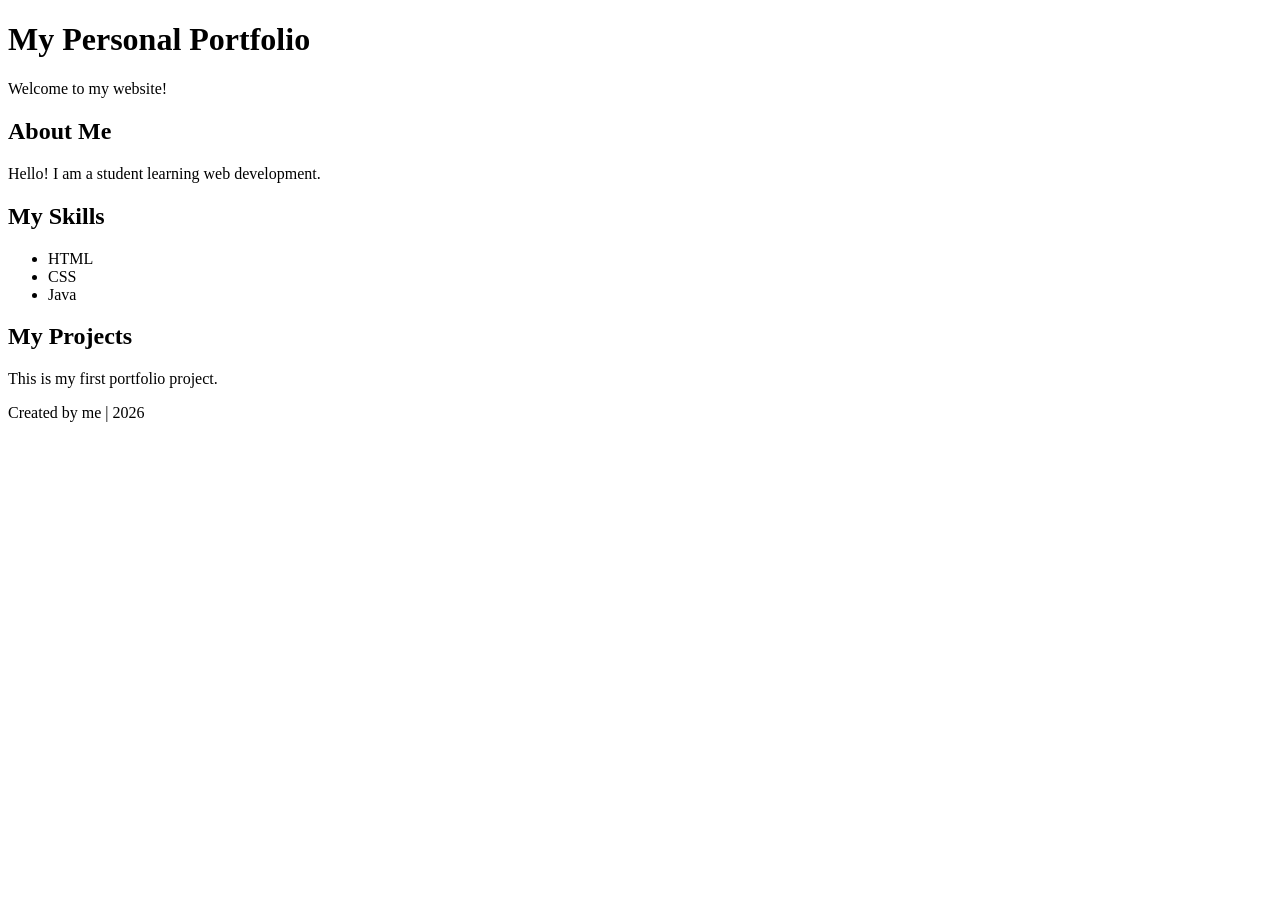
==== index.html @ c15814e8 "Initial commit" ====
<!DOCTYPE html>
<html lang="en">

<head>
    <meta charset="UTF-8">
    <meta name="viewport" content="width=device-width, initial-scale=1.0">
    <title>My Portfolio</title>
</head>

<body>

    <header>
        <h1>My Personal Portfolio</h1>
        <p>Welcome to my website!</p>
    </header>

    <main>
        <section>
            <h2>About Me</h2>
            <p>Hello! I am a student learning web development.</p>
        </section>

        <section>
            <h2>My Skills</h2>
            <ul>
                <li>HTML</li>
                <li>CSS</li>
                <li>Java</li>
            </ul>
        </section>

        <section>
            <h2>My Projects</h2>
            <p>This is my first portfolio project.</p>
        </section>
    </main>

    <footer>
<p>Created by me | 2026</p>
    </footer>

</body>
</html>
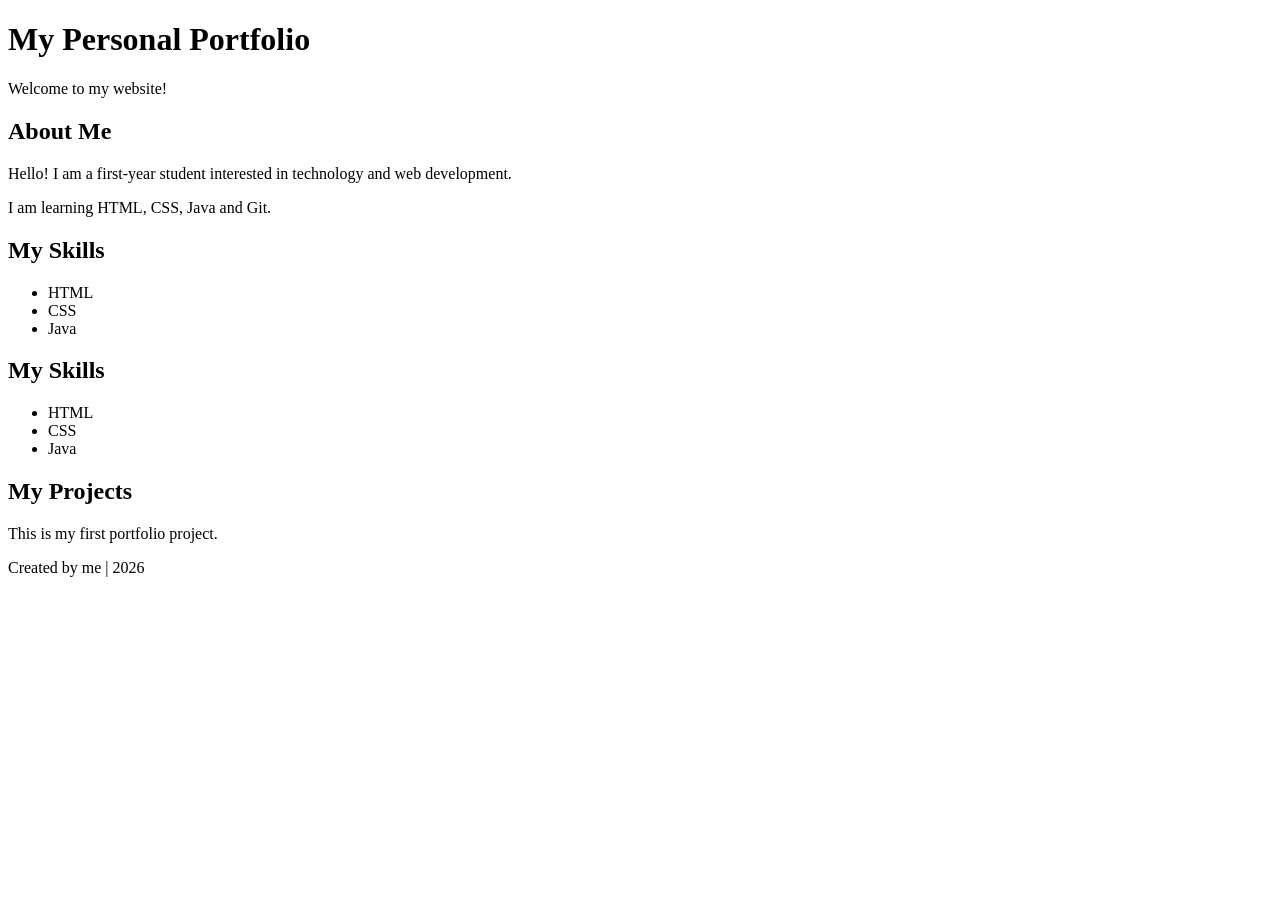
==== commit 293e9584: "added about section" ====
--- a/index.html
+++ b/index.html
@@ -15,9 +15,25 @@
     </header>
 
     <main>
-        <section>
-            <h2>About Me</h2>
-            <p>Hello! I am a student learning web development.</p>
+        <section id="about">
+    <h2>About Me</h2>
+
+    <p>
+        Hello! I am a first-year student
+        interested in technology and web development.
+    </p>
+
+    <p>
+        I am learning HTML, CSS, Java and Git.
+    </p>
+</section>
+        <section id="skills">
+            <h2>My Skills</h2>
+            <ul>
+                <li>HTML</li>
+                <li>CSS</li>
+                <li>Java</li>
+            </ul>
         </section>
 
         <section>
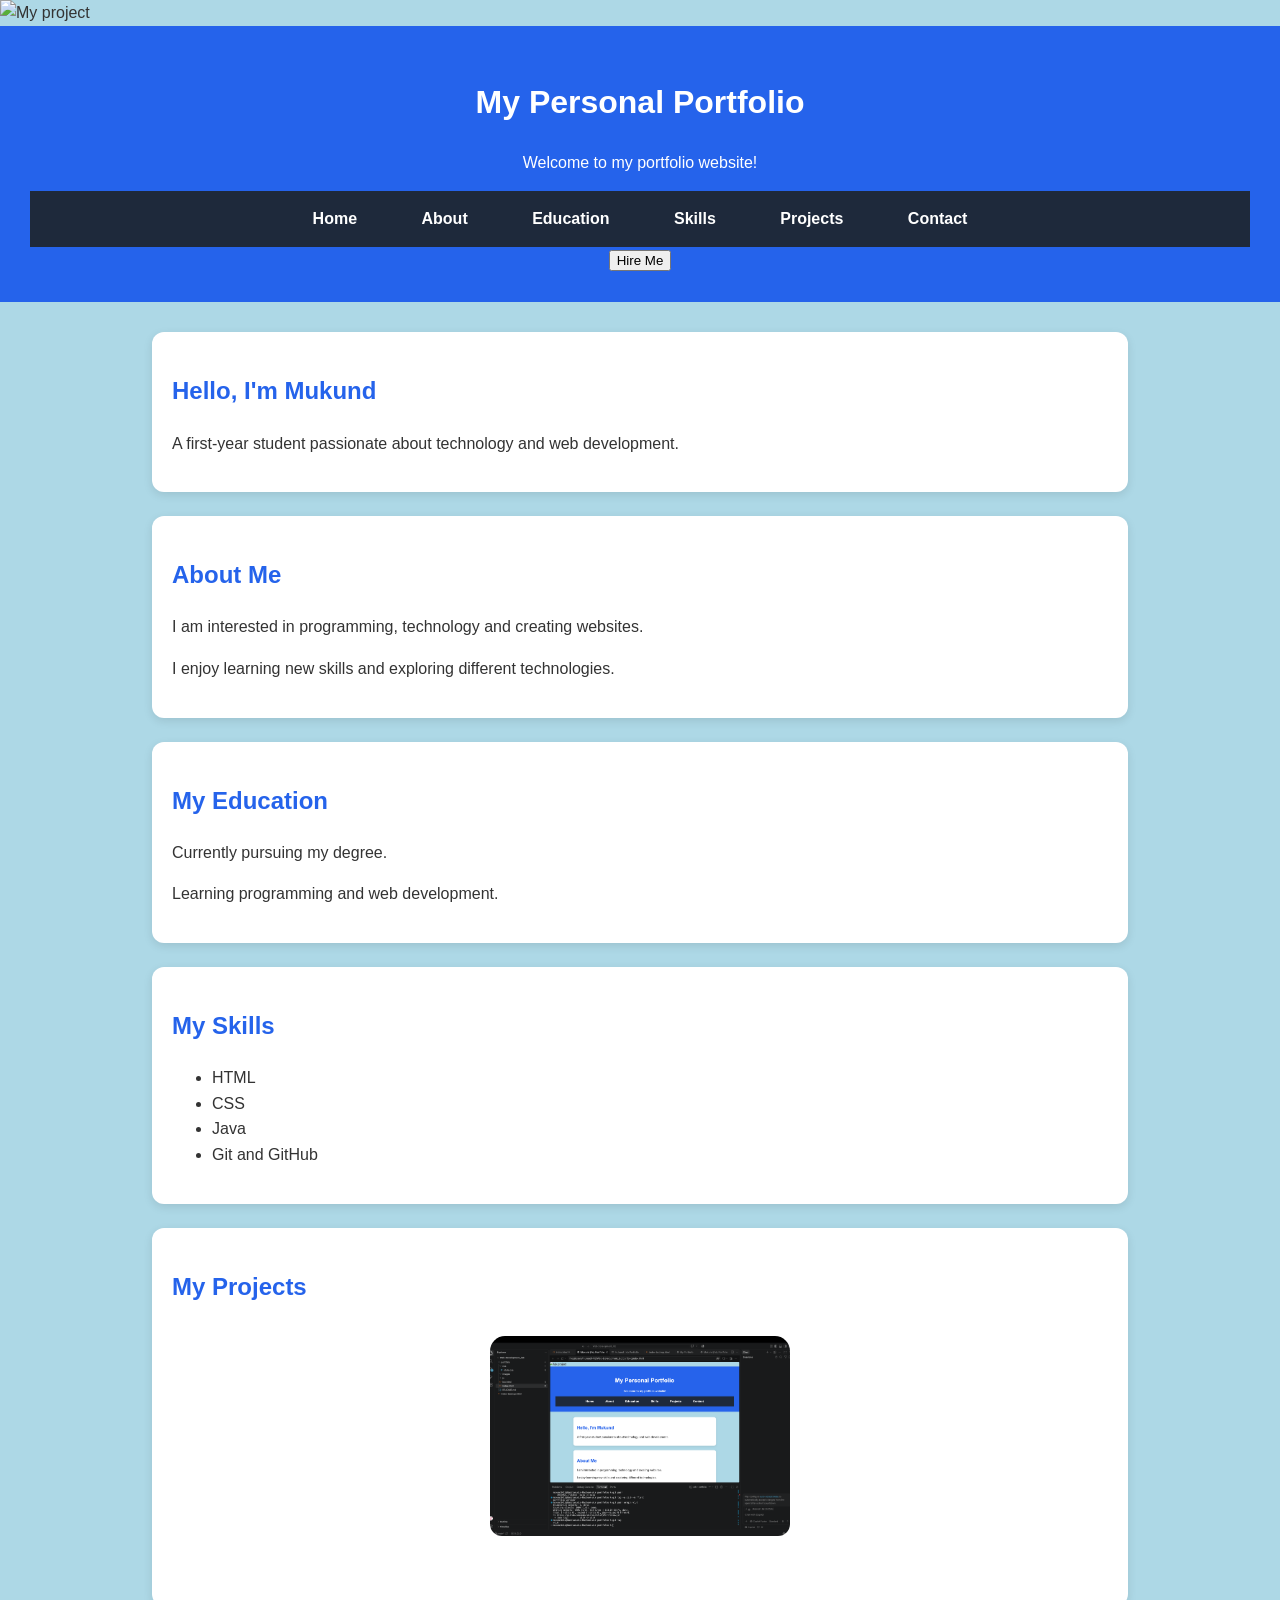
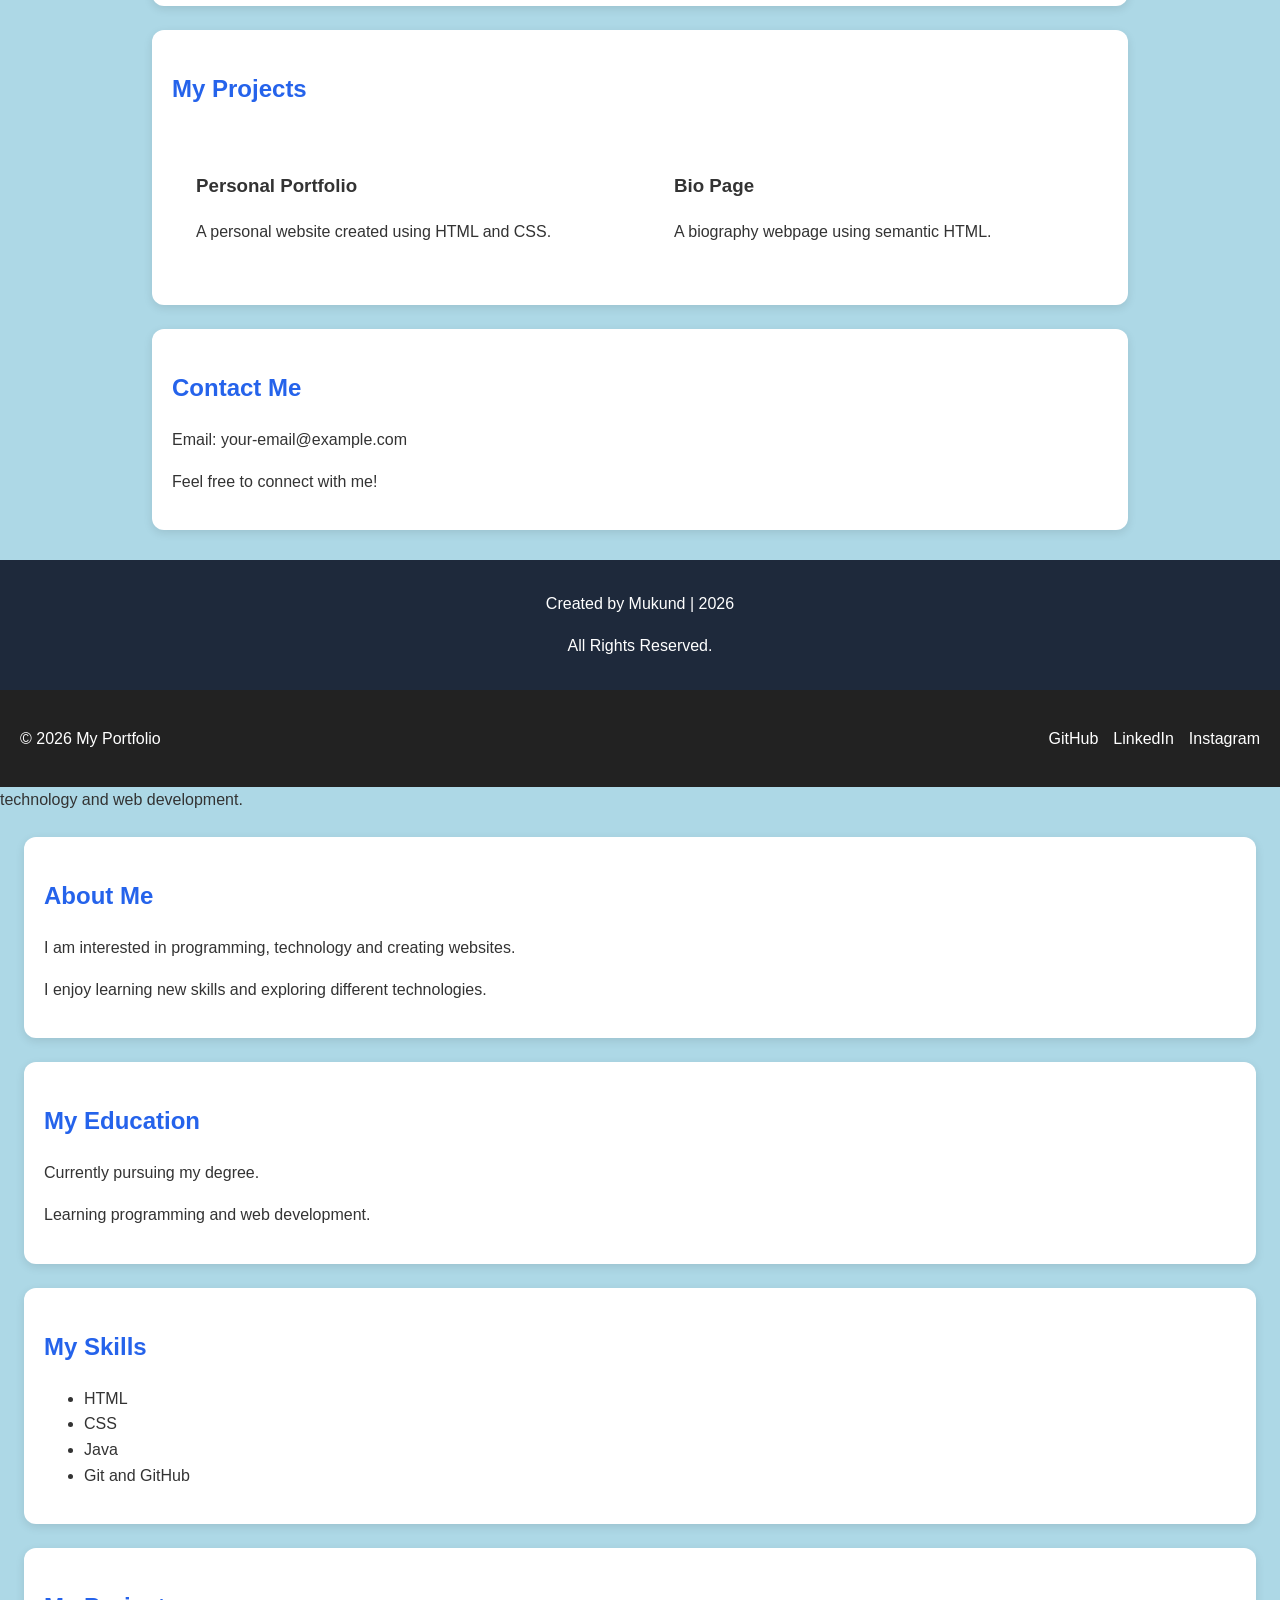
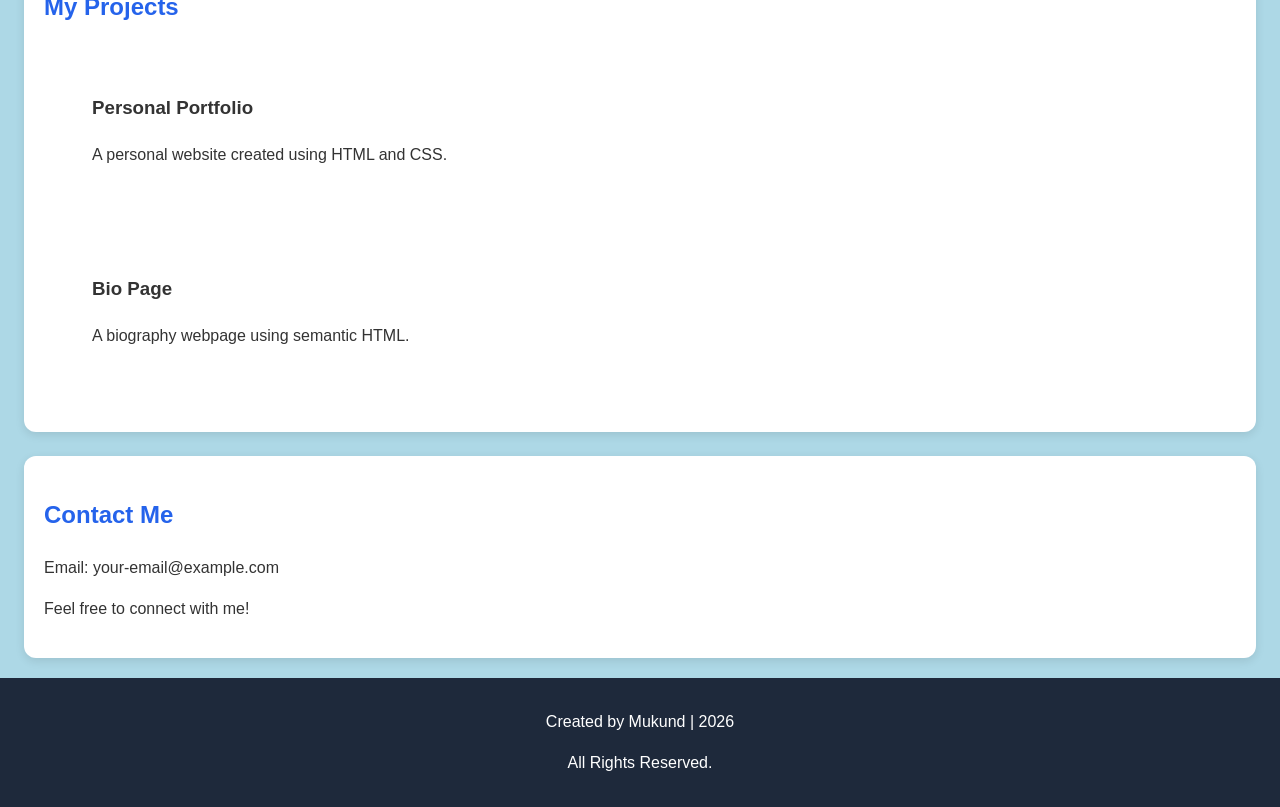
==== commit 6d87b74e: "added p9 to p13 practicals" ====
--- a/index.html
+++ b/index.html
@@ -1,58 +1,217 @@
+
 <!DOCTYPE html>
 <html lang="en">
 
 <head>
     <meta charset="UTF-8">
-    <meta name="viewport" content="width=device-width, initial-scale=1.0">
-    <title>My Portfolio</title>
+    <meta name="viewport"
+          content="width=device-width, initial-scale=1.0">
+
+    <title>Mukund | My Portfolio</title>
+
+    <link rel="stylesheet" href="css/style.css">
+    <img src="images/project.jpg" alt="My project">
 </head>
 
 <body>
 
+    <!-- HEADER -->
     <header>
         <h1>My Personal Portfolio</h1>
-        <p>Welcome to my website!</p>
+        <p>Welcome to my portfolio website!</p>
+
+        <nav>
+            <a href="#home">Home</a>
+            <a href="#about">About</a>
+            <a href="#education">Education</a>
+            <a href="#skills">Skills</a>
+            <a href="#projects">Projects</a>
+            <a href="#contact">Contact</a>
+        </nav>
+            <button>Hire Me</button>
+        
     </header>
 
+    <!-- MAIN CONTENT -->
     <main>
+
+        <!-- HERO SECTION -->
+        <section id="home">
+            <h2>Hello, I'm Mukund</h2>
+            <p>
+                A first-year student passionate about
+                technology and web development.
+            </p>
+        </section>
+
+        <!-- ABOUT SECTION -->
         <section id="about">
-    <h2>About Me</h2>
-
-    <p>
-        Hello! I am a first-year student
-        interested in technology and web development.
-    </p>
-
-    <p>
-        I am learning HTML, CSS, Java and Git.
-    </p>
-</section>
+            <h2>About Me</h2>
+            <p>
+                I am interested in programming,
+                technology and creating websites.
+            </p>
+            <p>
+                I enjoy learning new skills and
+                exploring different technologies.
+            </p>
+        </section>
+
+        <!-- EDUCATION SECTION -->
+        <section id="education">
+            <h2>My Education</h2>
+            <p>Currently pursuing my degree.</p>
+            <p>Learning programming and web development.</p>
+        </section>
+
+        <!-- SKILLS SECTION -->
         <section id="skills">
             <h2>My Skills</h2>
+
             <ul>
                 <li>HTML</li>
                 <li>CSS</li>
                 <li>Java</li>
+                <li>Git and GitHub</li>
             </ul>
         </section>
 
-        <section>
+        <!-- PROJECTS SECTION -->
+         <section id="projects">
+    <h2>My Projects</h2>
+
+    <div class="project-card">
+
+        <img src="project.jpg" alt="My project">
+        <div class="project-card">
+    <h3>My Project</h3>
+    
+</div>
+        <div class="overlay">
+            <h3>My First Project</h3>
+            <p>Created using HTML and CSS.</p>
+        </div>
+
+    </div>
+</section>
+        <section id="projects">
+            <h2>My Projects</h2>
+
+            <div class="project-grid">
+                <article>
+                    <h3>Personal Portfolio</h3>
+                    <p>
+                        A personal website created using
+                        HTML and CSS.
+                    </p>
+                </article>
+
+                <article>
+                    <h3>Bio Page</h3>
+                    <p>
+                        A biography webpage using
+                        semantic HTML.
+                    </p>
+                </article>
+            </div>
+        </section>
+
+        <!-- CONTACT SECTION -->
+        <section id="contact">
+            <h2>Contact Me</h2>
+            <p>Email: your-email@example.com</p>
+            <p>Feel free to connect with me!</p>
+        </section>
+
+    </main>
+
+    <!-- FOOTER -->
+    <footer>
+        <p>Created by Mukund | 2026</p>
+        <p>All Rights Reserved.</p>
+    </footer>
+    <footer class="main-footer">
+    <p>©️ 2026 My Portfolio</p>
+
+    <div class="footer-links">
+        <a href="#">GitHub</a>
+        <a href="#">LinkedIn</a>
+        <a href="#">Instagram</a>
+    </div>
+</footer>
+
+</body>
+</html>
+technology and web development.
+            </p>
+        </section>
+
+        <!-- ABOUT SECTION -->
+        <section id="about">
+            <h2>About Me</h2>
+            <p>
+                I am interested in programming,
+                technology and creating websites.
+            </p>
+            <p>
+                I enjoy learning new skills and
+                exploring different technologies.
+            </p>
+        </section>
+
+        <!-- EDUCATION SECTION -->
+        <section id="education">
+            <h2>My Education</h2>
+            <p>Currently pursuing my degree.</p>
+            <p>Learning programming and web development.</p>
+        </section>
+
+        <!-- SKILLS SECTION -->
+        <section id="skills">
             <h2>My Skills</h2>
+
             <ul>
                 <li>HTML</li>
                 <li>CSS</li>
                 <li>Java</li>
+                <li>Git and GitHub</li>
             </ul>
         </section>
 
-        <section>
-            <h2>My Projects</h2>
-            <p>This is my first portfolio project.</p>
-        </section>
+        <!-- PROJECTS SECTION -->
+        <section id="projects">
+<h2>My Projects</h2>
+
+            <article>
+                <h3>Personal Portfolio</h3>
+                <p>
+                    A personal website created using
+                    HTML and CSS.
+                </p>
+            </article>
+
+            <article>
+                <h3>Bio Page</h3>
+                <p>
+                    A biography webpage using
+                    semantic HTML.
+                </p>
+            </article>
+        </section>
+
+        <!-- CONTACT SECTION -->
+        <section id="contact">
+            <h2>Contact Me</h2>
+            <p>Email: your-email@example.com</p>
+            <p>Feel free to connect with me!</p>
+        </section>
+
     </main>
 
+    <!-- FOOTER -->
     <footer>
-<p>Created by me | 2026</p>
+        <p>Created by Mukund | 2026</p>
+        <p>All Rights Reserved.</p>
     </footer>
 
 </body>
--- a/css/style.css
+++ b/css/style.css
@@ -0,0 +1,627 @@
+  /* DESIGN TOKENS */
+
+:root {
+    /* Colour palette */
+    --primary-color: #9333eb;
+    --secondary-color: #1e293b;
+    --background-color: #f0f4ff;
+    --card-color: #ffffff;
+    --text-color: #333333;
+    --white-color: #ffffff;
+
+    /* Typography */
+    --main-font: Arial, sans-serif;
+    --heading-size: 32px;
+    --subheading-size: 24px;
+    --body-size: 16px;
+
+    /* Spacing */
+    --space-small: 8px;
+    --space-medium: 16px;
+    --space-large: 24px;
+    --space-extra: 32px;
+
+    /* Rounded corners */
+    --card-radius: 12px;
+}
+
+/* TYPOGRAPHY AND DESIGN SYSTEM */
+
+body {
+    font-family: var(--main-font);
+    background-color: var(--background-color);
+    color: var(--text-color);
+    font-size: var(--body-size);
+    line-height: 1.6;
+}
+
+h1 {
+    font-size: var(--heading-size);
+}
+
+h2 {
+    font-size: var(--subheading-size);
+    color: var(--primary-color);
+}
+
+p {
+    font-size: var(--body-size);
+}
+
+/* HEADER */
+
+header {
+    background-color: var(--primary-color);
+    color: var(--white-color);
+    padding: var(--space-extra);
+}
+
+/* NAVIGATION */
+
+nav {
+    background-color: var(--secondary-color);
+    padding: var(--space-medium);
+}
+
+nav a {
+    color: var(--white-color);
+    text-decoration: none;
+    margin: var(--space-small);
+}
+
+/* CONTENT CARDS */
+
+section,
+article {
+background-color: var(--card-color);
+    padding: var(--space-large);
+    margin: var(--space-large);
+    border-radius: var(--card-radius);
+}
+
+.project-grid {
+    display: flex;
+    flex-direction: row;
+    flex-wrap: wrap;
+    gap: 20px;
+    align-items: stretch;
+}
+
+.project-grid article {
+    flex: 1 1 240px;
+    margin: 0;
+    min-width: 0;
+}
+
+/* FOOTER */
+
+footer {
+    background-color: var(--secondary-color);
+    color: var(--white-color);
+    text-align: center;
+    padding: var(--space-medium);
+}/* General Styling */
+body {
+    font-family: Arial, sans-serif;
+    background-color: #f0f4ff;
+    color: #333333;
+    margin: 0;
+    padding: 0;
+}
+
+/* Header */
+header {
+    background-color: #2563eb;
+    color: white;
+    text-align: center;
+    padding: 30px;
+}
+
+/* Navigation */
+nav {
+    background-color: #1e293b;
+    text-align: center;
+    padding: 15px;
+}
+
+nav a {
+    color: white;
+    text-decoration: none;
+    margin: 15px;
+    font-weight: bold;
+}
+
+nav a:hover {
+    color: #facc15;
+}
+
+/* Main Content */
+main {
+    width: 80%;
+    margin: 30px auto;
+}
+
+/* Sections */
+section {
+    background-color: white;
+    padding: 20px;
+    margin-bottom: 20px;
+    border-radius: 12px;
+    box-shadow: 0 3px 10px rgba(0,0,0,0.1);
+}
+
+h2 {
+    color: #2563eb;
+}
+
+/* Footer */
+footer {
+    background-color: #1e293b;
+    color: white;
+    text-align: center;
+    padding: 15px;
+}
+body{
+    background-color:lightblue;
+}
+:root{
+    --primary-color: #9333ea;
+}
+/* P8 - Sticky Navigation */
+
+nav {
+    position: sticky;
+    top: 0;
+    z-index: 1000;
+    background-color: #1e293b;
+    padding: 15px;
+    text-align: center;
+}
+
+nav a {
+    color: white;
+    text-decoration: none;
+    padding: 15px;
+    font-weight: bold;
+}
+
+nav a:hover {
+    color: #60a5fa;
+}
+/* P8 - Card Overlay */
+
+.project-card {
+    position: relative;
+    width: 300px;
+    height: 220px;
+    margin: 30px auto;
+    overflow: hidden;
+    border-radius: 15px;
+}
+
+.project-card img {
+    width: 100%;
+    height: 100%;
+    object-fit: cover;
+}
+
+.overlay {
+    position: absolute;
+    bottom: 0;
+    left: 0;
+    width: 100%;
+    background: rgba(0, 0, 0, 0.8);
+    color: white;
+    text-align: center;
+    padding: 15px;
+    box-sizing: border-box;
+    opacity: 0;
+    transition: 0.4s;
+}
+
+.project-card:hover .overlay {
+    opacity: 1;
+}
+nav{
+    position: sticky;
+    top: 0;
+    z-index: 1000;
+}
+.project-card {
+    position: relative;
+}
+
+.overlay {
+    position: absolute;
+    bottom: 0;
+    opacity: 0;
+    transition: 0.4s;
+}
+
+.project-card:hover .overlay {
+    opacity: 1;
+}
+.project-card img {
+    width: 100%;
+    height: 200px;
+    object-fit: cover;
+    border-radius: 12px;
+
+
+}
+/* P9 - Responsive Navbar */
+.navbar {
+    display: flex;
+    justify-content: space-between;
+    align-items: center;
+    flex-wrap: wrap;
+    background: #222;
+    padding: 15px;
+    color: white;
+}
+
+.nav-links {
+    display: flex;
+    gap: 20px;
+}
+
+.nav-links a {
+    color: white;
+    text-decoration: none;
+}
+
+/* Card Grid using Flexbox */
+.card-container {
+    display: flex;
+    flex-direction:row;
+    justify-content: center;
+    align-items: stretch;
+    gap: 20px;
+    flex-wrap: wrap;
+    padding: 20px;
+}
+
+.card {
+    background: #8b5cf6;
+    color: white;
+    padding: 40px;
+    border-radius: 10px;
+    text-align: center;
+    flex: 1 1 200px;
+    min-width:0px;
+}
+/* Mobile Responsive */
+@media (max-width: 600px) {
+    .navbar {
+        flex-direction: column;
+        gap: 15px;
+    }
+
+    .nav-links {
+        flex-direction: row;
+        align-items: center;
+        display:flex;
+        gap:20px;
+    }
+
+    .card-container {
+        flex-direction: column;
+    }
+}
+/* P10 - Advanced Flexbox Header */
+.main-header {
+    display: flex;
+    justify-content: space-between;
+    align-items: center;
+    flex-wrap: wrap;
+    gap: 20px;
+    padding: 20px;
+    background-color: #222;
+    color: white;
+}
+
+.main-header nav {
+    display: flex;
+    gap: 20px;
+}
+
+.main-header nav a {
+    color: white;
+    text-decoration: none;
+}
+
+/* P10 - Flexbox Footer */
+.main-footer {
+    display: flex;
+    justify-content: space-between;
+    align-items: center;
+    flex-wrap: wrap;
+    gap: 15px;
+    padding: 20px;
+    background-color: #222;
+    color: white;
+}
+
+.footer-links {
+    display: flex;
+    gap: 15px;
+}
+.footer-links a {
+    color: white;
+    text-decoration: none;
+}
+
+/* P11 - Newspaper CSS Grid */
+
+.news-header {
+    text-align: center;
+    background: #222;
+    color: white;
+    padding: 25px;
+}
+
+.news-grid {
+    display: grid;
+    grid-template-columns: repeat(3, 1fr);
+    gap: 20px;
+    padding: 25px;
+}
+
+.news-item {
+    background: #f1f1f1;
+    padding: 20px;
+    border-radius: 8px;
+    border-top: 5px solid #8b5cf6;
+}
+
+.news-item h2 {
+    color: #8b5cf6;
+}
+
+.news-footer {
+    background: #222;
+    color: white;
+    text-align: center;
+    padding: 15px;
+}
+
+/* Responsive layout */
+@media (max-width: 600px) {
+    .news-grid {
+        grid-template-columns: 1fr;
+    }
+}
+
+/* P12 - Advanced CSS Grid */
+
+.gallery-title {
+    text-align: center;
+    margin: 30px;
+}
+
+.project-gallery {
+    display: grid;
+    grid-template-columns: repeat(3, 1fr);
+    grid-template-rows: 180px 180px;
+    gap: 20px;
+    padding: 20px;
+}
+
+.gallery-card {
+    padding: 25px;
+    border-radius: 12px;
+    color: white;
+    display: flex;
+    flex-direction: column;
+    justify-content: center;
+}
+
+.card-one {
+    background: #8b5cf6;
+    grid-column: span 2;
+}
+
+.card-two {
+    background: #2563eb;
+}
+
+.card-three {
+    background: #059669;
+}
+
+.card-four {
+    background: #ea580c;
+}
+
+/* Mobile responsive */
+@media (max-width: 600px) {
+    .project-gallery {
+        grid-template-columns: 1fr;
+        grid-template-rows: auto;
+    }
+
+    .card-one {
+        grid-column: span 1;
+    }
+
+    .gallery-card {
+        min-height: 130px;
+    }
+}
+
+/* P12 - Advanced CSS Grid */
+
+.gallery-title {
+    text-align: center;
+    margin: 30px;
+}
+
+.project-gallery {
+    display: grid;
+    grid-template-columns: repeat(3, 1fr);
+    grid-template-rows: 180px 180px;
+    gap: 20px;
+    padding: 20px;
+}
+
+.gallery-card {
+    padding: 25px;
+    border-radius: 12px;
+    color: white;
+    display: flex;
+    flex-direction: column;
+    justify-content: center;
+}
+
+.card-one {
+    background: #8b5cf6;
+    grid-column: span 2;
+}
+
+.card-two {
+    background: #2563eb;
+}
+
+.card-three {
+    background: #059669;
+}
+
+.card-four {
+    background: #ea580c;
+}
+
+/* Mobile responsive */
+@media (max-width: 600px) {
+    .project-gallery {
+        grid-template-columns: 1fr;
+        grid-template-rows: auto;
+    }
+
+    .card-one {
+        grid-column: span 1;
+    }
+
+    .gallery-card {
+        min-height: 130px;
+    }
+}
+
+/* P13 - Flexbox and Grid Combined */
+
+.p13-header {
+    display: flex;
+    justify-content: space-between;
+    align-items: center;
+    flex-wrap: wrap;
+    gap: 15px;
+    background: #222;
+    color: white;
+    padding: 20px;
+}
+
+.p13-nav {
+    display: flex;
+    gap: 20px;
+}
+
+.p13-nav a {
+    color: white;
+    text-decoration: none;
+}
+
+.p13-grid {
+    display: grid;
+    grid-template-columns: repeat(3, 1fr);
+    gap: 20px;
+    padding: 25px;
+}
+
+.p13-card {
+    background: #8b5cf6;
+    color: white;
+    padding: 25px;
+    border-radius: 10px;
+}
+
+.p13-footer {
+    background: #222;
+    color: white;
+    text-align: center;
+    padding: 15px;
+}
+
+/* Mobile responsive */
+@media (max-width: 600px) {
+    .p13-header {
+        flex-direction: column;
+    }
+
+    .p13-nav {
+        flex-direction: column;
+        align-items: center;
+    }
+
+    .p13-grid {
+        grid-template-columns: 1fr;
+    }
+}
+
+/* P13 - Flexbox and Grid Combined */
+
+.p13-header {
+    display: flex;
+    justify-content: space-between;
+    align-items: center;
+    flex-wrap: wrap;
+    gap: 15px;
+    background: #222;
+    color: white;
+    padding: 20px;
+}
+
+.p13-nav {
+    display: flex;
+    gap: 20px;
+}
+
+.p13-nav a {
+    color: white;
+    text-decoration: none;
+}
+
+.p13-grid {
+    display: grid;
+    grid-template-columns: repeat(3, 1fr);
+    gap: 20px;
+    padding: 25px;
+}
+
+.p13-card {
+    background: #8b5cf6;
+    color: white;
+    padding: 25px;
+    border-radius: 10px;
+}
+
+.p13-footer {
+    background: #222;
+    color: white;
+    text-align: center;
+    padding: 15px;
+}
+
+/* Mobile responsive */
+@media (max-width: 600px) {
+    .p13-header {
+        flex-direction: column;
+    }
+
+    .p13-nav {
+        flex-direction: column;
+        align-items: center;
+    }
+
+    .p13-grid {
+        grid-template-columns: 1fr;
+    }
+}
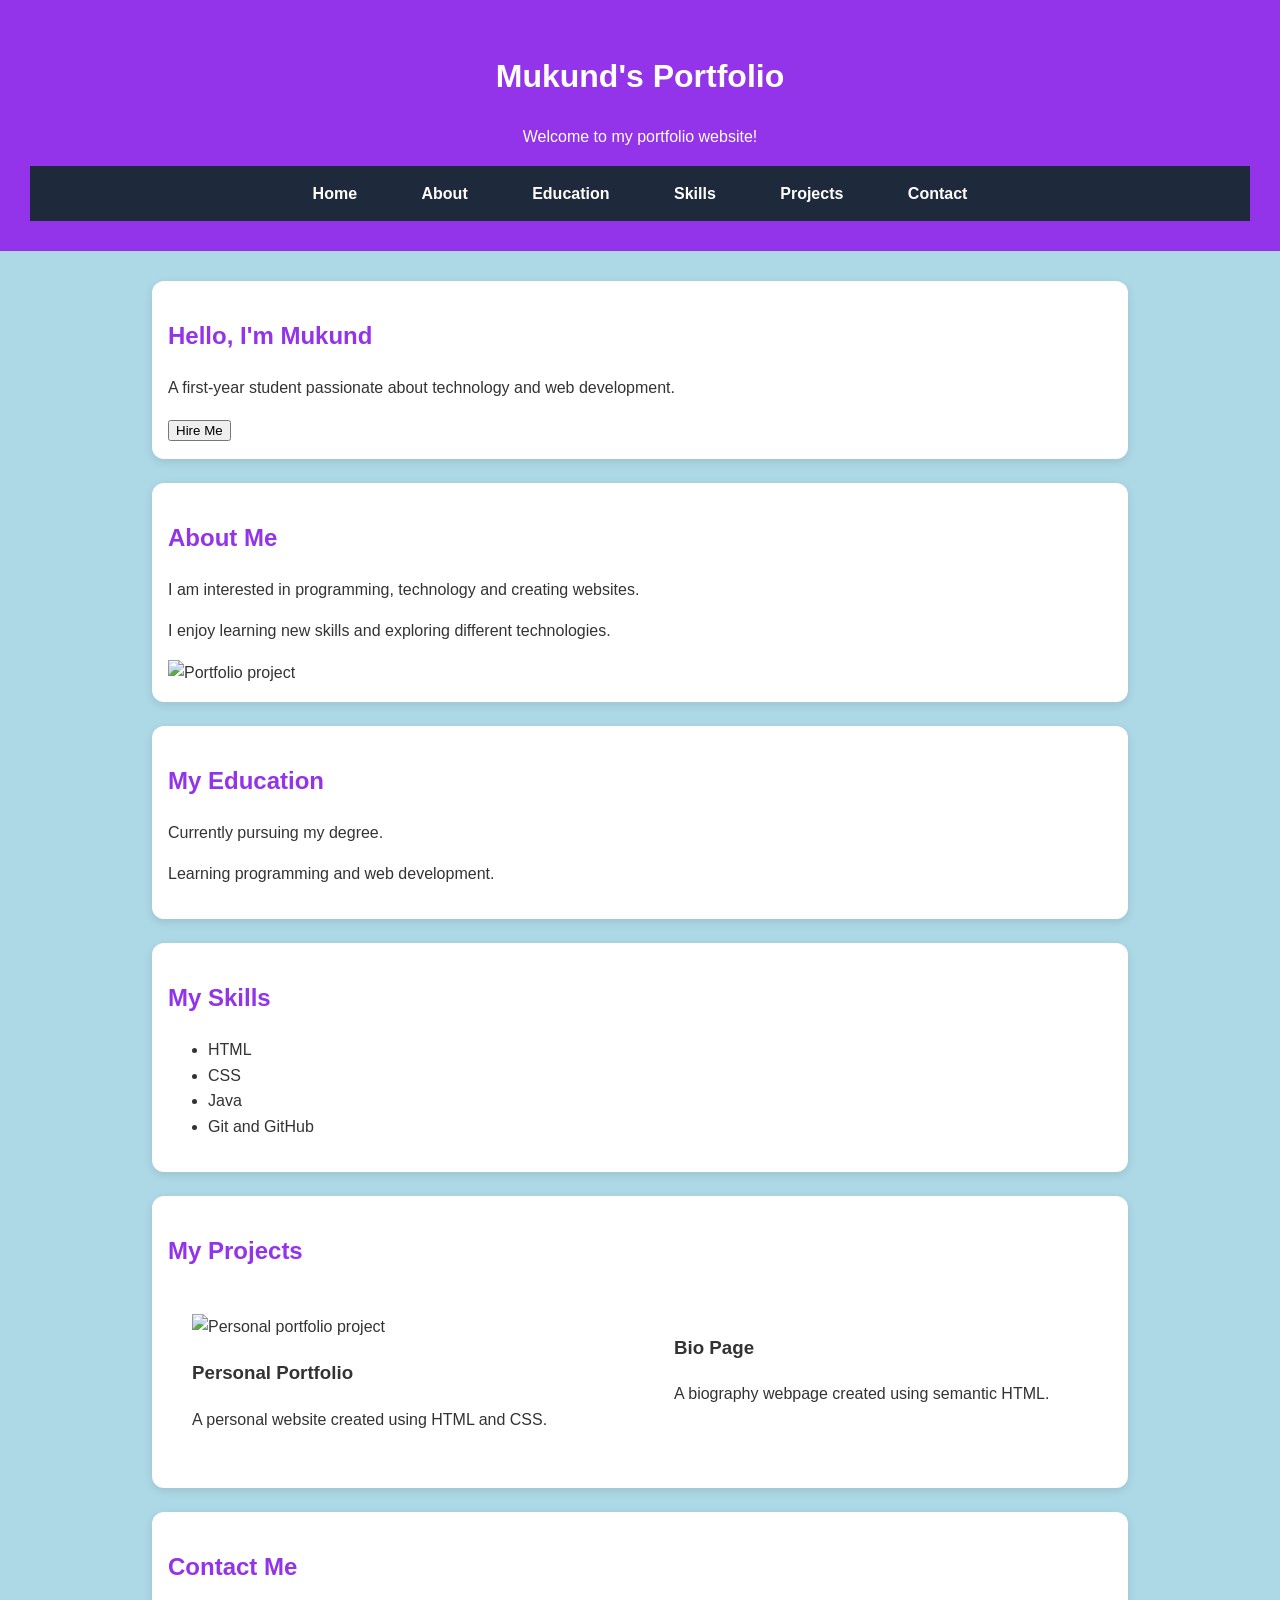
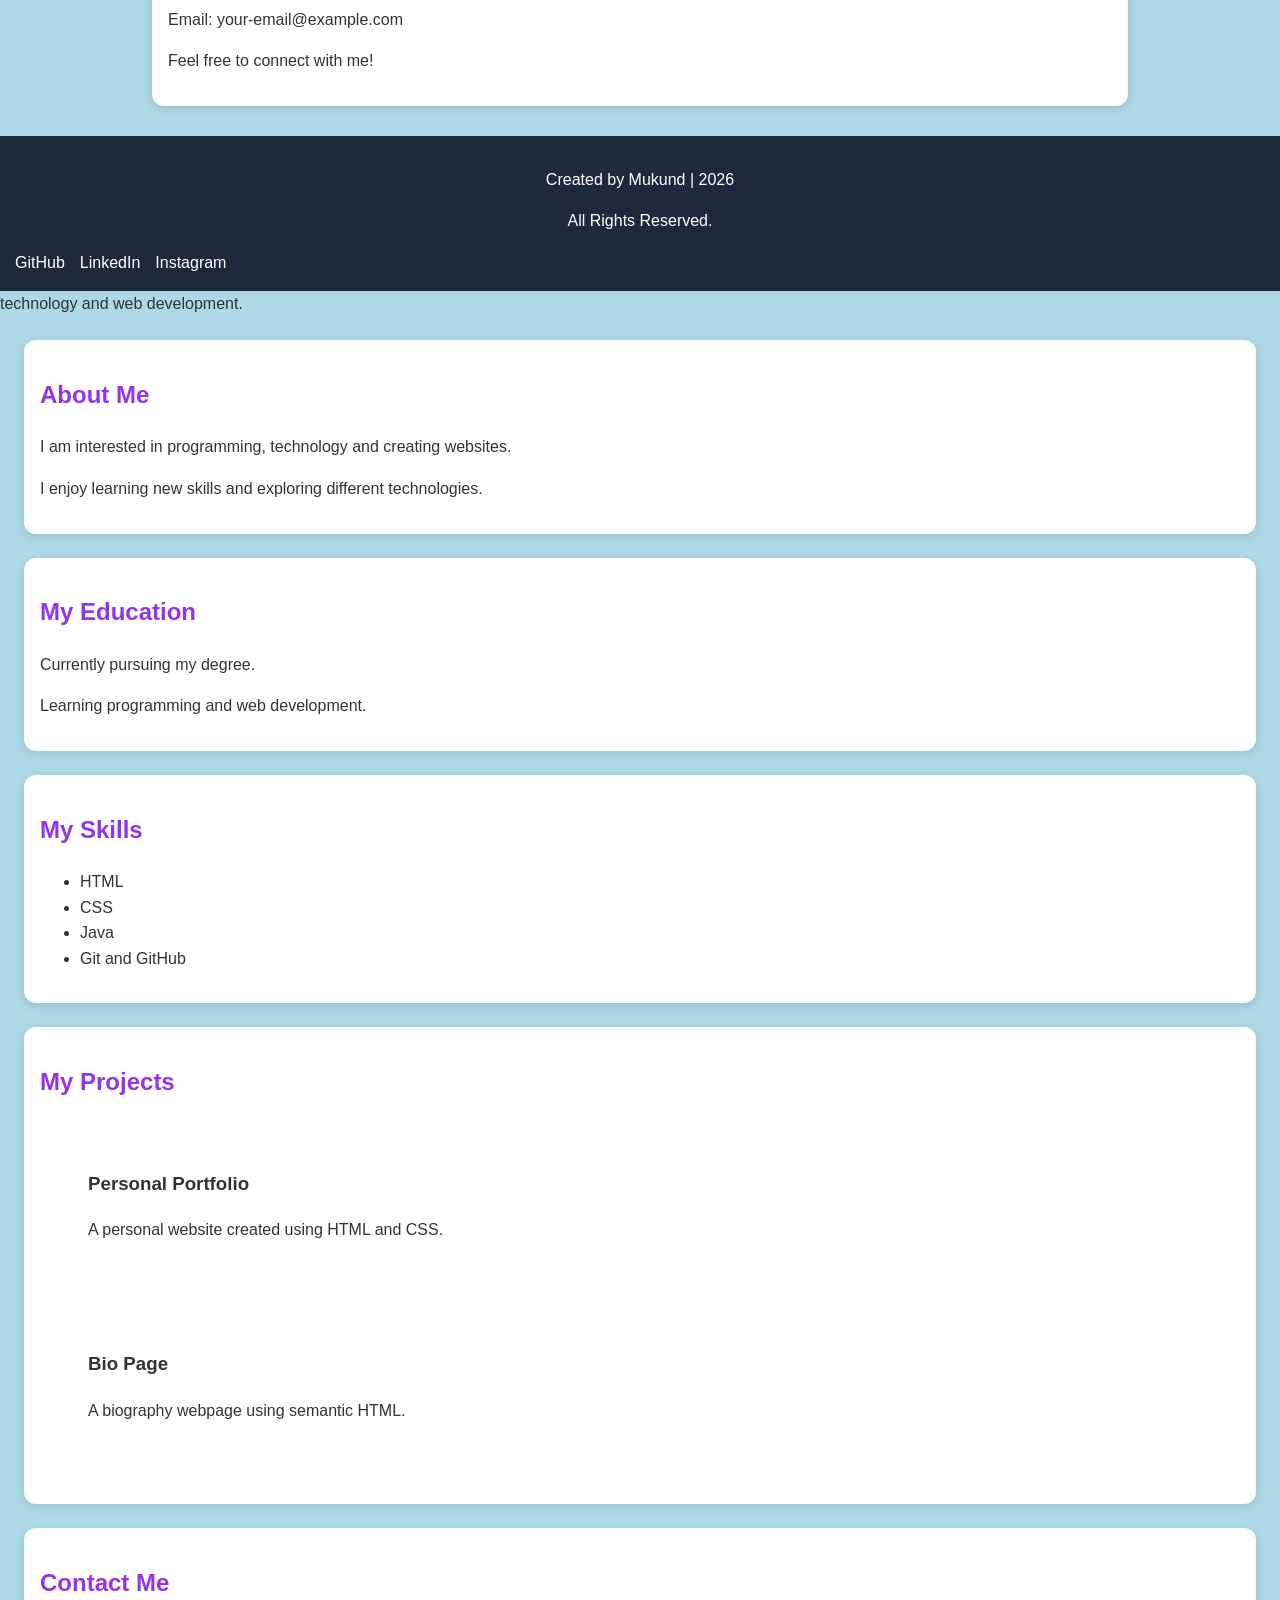
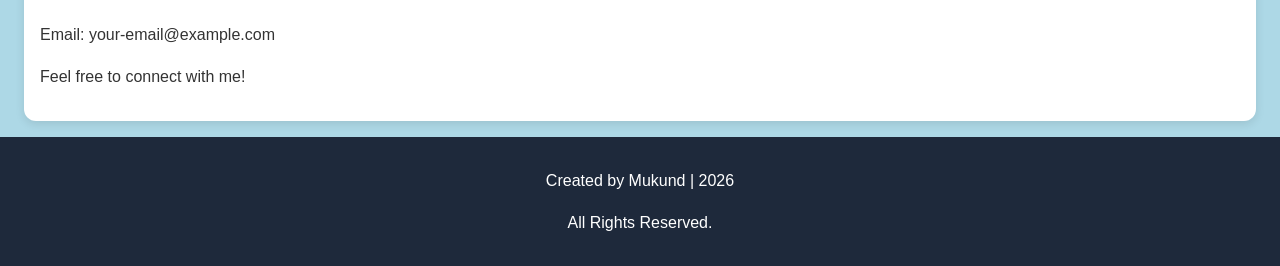
==== commit f0466285: "updated P7 design tokens and portfolio HTML" ====
--- a/index.html
+++ b/index.html
@@ -1,26 +1,26 @@
+
 
 <!DOCTYPE html>
 <html lang="en">
 
 <head>
     <meta charset="UTF-8">
-    <meta name="viewport"
-          content="width=device-width, initial-scale=1.0">
+    <meta name="viewport" content="width=device-width, initial-scale=1.0">
 
     <title>Mukund | My Portfolio</title>
 
     <link rel="stylesheet" href="css/style.css">
-    <img src="images/project.jpg" alt="My project">
 </head>
 
 <body>
 
     <!-- HEADER -->
     <header>
-        <h1>My Personal Portfolio</h1>
+        <h1>Mukund's Portfolio</h1>
         <p>Welcome to my portfolio website!</p>
 
-        <nav>
+        <!-- NAVIGATION -->
+        <nav aria-label="Main navigation">
             <a href="#home">Home</a>
             <a href="#about">About</a>
             <a href="#education">Education</a>
@@ -28,38 +28,44 @@
             <a href="#projects">Projects</a>
             <a href="#contact">Contact</a>
         </nav>
-            <button>Hire Me</button>
-        
     </header>
 
     <!-- MAIN CONTENT -->
     <main>
 
-        <!-- HERO SECTION -->
+        <!-- HOME SECTION -->
         <section id="home">
             <h2>Hello, I'm Mukund</h2>
+
             <p>
                 A first-year student passionate about
                 technology and web development.
             </p>
+
+            <button type="button">Hire Me</button>
         </section>
 
         <!-- ABOUT SECTION -->
         <section id="about">
             <h2>About Me</h2>
+
             <p>
                 I am interested in programming,
                 technology and creating websites.
             </p>
+
             <p>
                 I enjoy learning new skills and
                 exploring different technologies.
             </p>
+
+            <img src="images/project.jpg" alt="Portfolio project">
         </section>
 
         <!-- EDUCATION SECTION -->
         <section id="education">
             <h2>My Education</h2>
+
             <p>Currently pursuing my degree.</p>
             <p>Learning programming and web development.</p>
         </section>
@@ -77,29 +83,17 @@
         </section>
 
         <!-- PROJECTS SECTION -->
-         <section id="projects">
-    <h2>My Projects</h2>
-
-    <div class="project-card">
-
-        <img src="project.jpg" alt="My project">
-        <div class="project-card">
-    <h3>My Project</h3>
-    
-</div>
-        <div class="overlay">
-            <h3>My First Project</h3>
-            <p>Created using HTML and CSS.</p>
-        </div>
-
-    </div>
-</section>
         <section id="projects">
             <h2>My Projects</h2>
 
             <div class="project-grid">
+
                 <article>
+                    <img src="images/project.jpg"
+                         alt="Personal portfolio project">
+
                     <h3>Personal Portfolio</h3>
+
                     <p>
                         A personal website created using
                         HTML and CSS.
@@ -108,18 +102,22 @@
 
                 <article>
                     <h3>Bio Page</h3>
+
                     <p>
-                        A biography webpage using
+                        A biography webpage created using
                         semantic HTML.
                     </p>
                 </article>
+
             </div>
         </section>
 
         <!-- CONTACT SECTION -->
         <section id="contact">
             <h2>Contact Me</h2>
+
             <p>Email: your-email@example.com</p>
+
             <p>Feel free to connect with me!</p>
         </section>
 
@@ -129,19 +127,17 @@
     <footer>
         <p>Created by Mukund | 2026</p>
         <p>All Rights Reserved.</p>
+
+        <div class="footer-links">
+            <a href="https://github.com/mukund-droid321">GitHub</a>
+            <a href="#">LinkedIn</a>
+            <a href="#">Instagram</a>
+        </div>
     </footer>
-    <footer class="main-footer">
-    <p>©️ 2026 My Portfolio</p>
-
-    <div class="footer-links">
-        <a href="#">GitHub</a>
-        <a href="#">LinkedIn</a>
-        <a href="#">Instagram</a>
-    </div>
-</footer>
 
 </body>
 </html>
+
 technology and web development.
             </p>
         </section>
--- a/css/style.css
+++ b/css/style.css
@@ -27,6 +27,46 @@
 
 /* TYPOGRAPHY AND DESIGN SYSTEM */
 
+
+/* P7 - DESIGN TOKENS */
+
+:root {
+
+    /* Colour Palette */
+    --primary-color: #9333eb;
+    --secondary-color: #1e293b;
+    --background-color: #f0f4ff;
+    --card-color: #ffffff;
+    --text-color: #333333;
+    --white-color: #ffffff;
+    --accent-color: #facc15;
+
+    /* Typography */
+    --main-font: Arial, sans-serif;
+    --heading-size: 32px;
+    --subheading-size: 24px;
+    --body-size: 16px;
+    --small-size: 14px;
+
+    /* Font Weight */
+    --normal-weight: 400;
+    --bold-weight: 700;
+
+    /* Spacing */
+    --space-small: 8px;
+    --space-medium: 16px;
+    --space-large: 24px;
+    --space-extra: 32px;
+
+    /* Border Radius */
+    --card-radius: 12px;
+
+    /* Shadow */
+    --card-shadow: 0 3px 10px rgba(0, 0, 0, 0.1);
+}
+
+/* TYPOGRAPHY SYSTEM */
+
 body {
     font-family: var(--main-font);
     background-color: var(--background-color);
@@ -37,6 +77,7 @@
 
 h1 {
     font-size: var(--heading-size);
+    font-weight: var(--bold-weight);
 }
 
 h2 {
@@ -46,15 +87,9 @@
 
 p {
     font-size: var(--body-size);
-}
-
-/* HEADER */
-
-header {
-    background-color: var(--primary-color);
-    color: var(--white-color);
-    padding: var(--space-extra);
-}
+    font-weight: var(--normal-weight);
+}
+
 
 /* NAVIGATION */
 
@@ -142,17 +177,69 @@
 }
 
 /* Sections */
+
+/* General Styling */
+body {
+    font-family: var(--main-font);
+    background-color: var(--background-color);
+    color: var(--text-color);
+    margin: 0;
+    padding: 0;
+}
+
+/* Header */
+header {
+    background-color: var(--primary-color);
+    color: var(--white-color);
+    text-align: center;
+    padding: 30px;
+}
+
+/* Navigation */
+nav {
+    background-color: var(--secondary-color);
+    text-align: center;
+    padding: 15px;
+}
+
+nav a {
+    color: var(--white-color);
+    text-decoration: none;
+    margin: 15px;
+    font-weight: var(--bold-weight);
+}
+
+nav a:hover {
+    color: var(--accent-color);
+}
+
+/* Main Content */
+main {
+    width: 80%;
+    margin: 30px auto;
+}
+
+/* Sections */
 section {
-    background-color: white;
-    padding: 20px;
-    margin-bottom: 20px;
-    border-radius: 12px;
-    box-shadow: 0 3px 10px rgba(0,0,0,0.1);
+    background-color: var(--card-color);
+    padding: var(--space-medium);
+    margin-bottom: var(--space-medium);
+    border-radius: var(--card-radius);
+    box-shadow: var(--card-shadow);
 }
 
 h2 {
-    color: #2563eb;
-}
+    color: var(--primary-color);
+}
+
+/* Footer */
+footer {
+    background-color: var(--secondary-color);
+    color: var(--white-color);
+    text-align: center;
+    padding: var(--space-medium);
+}
+
 
 /* Footer */
 footer {
